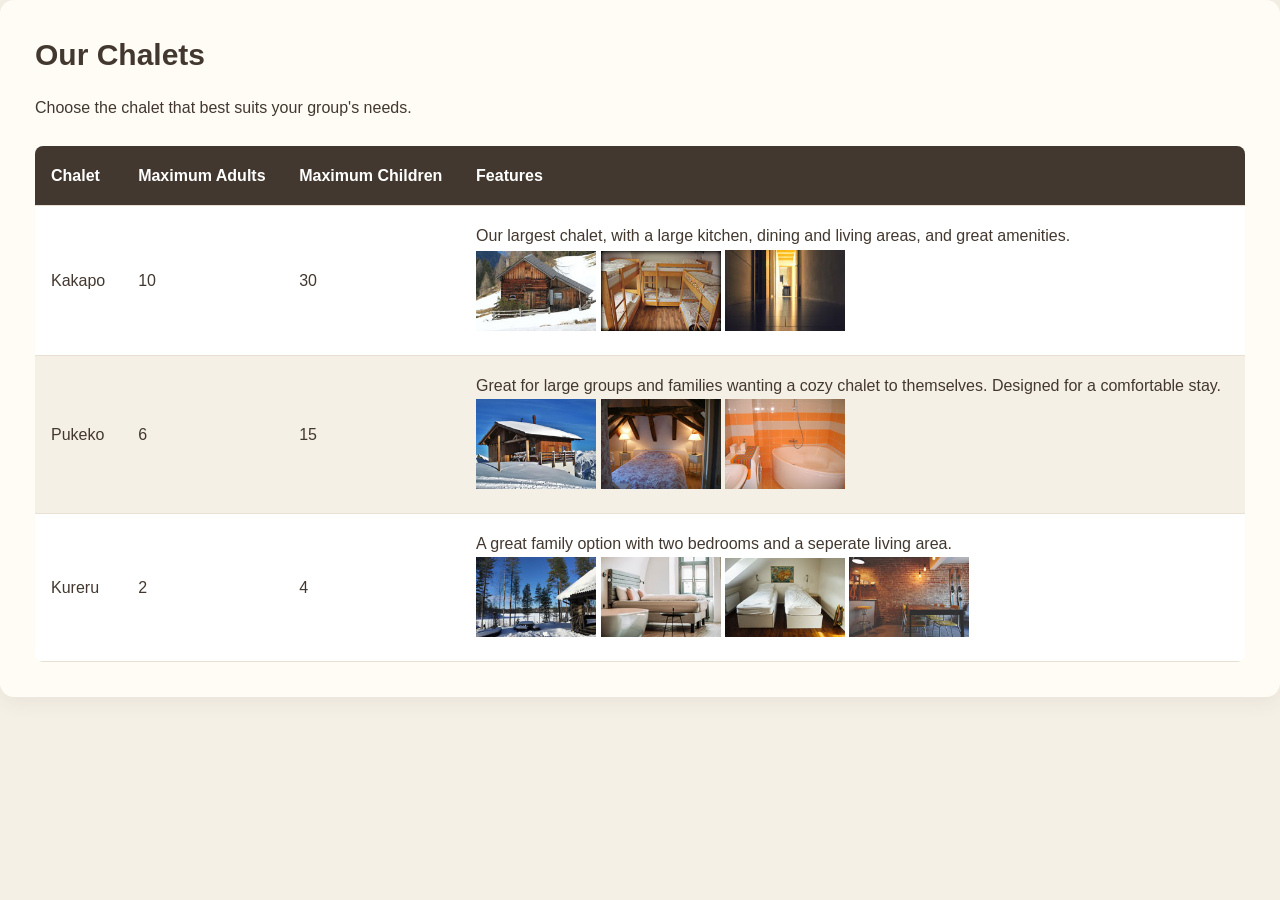
==== chalets.html @ 46a5926a "28/10/2026" ====
<!DOCTYPE html>
<html lang="en">
<head>
    <meta charset="UTF-8">
    <meta name="viewport" content="width=device-width, initial-scale=1.0">
    <title>Our Chalets - Maunga Club</title>
    <link rel="stylesheet" href="css/main.css">
</head>
<body>

    <section id="chalets">
      <h2>Our Chalets</h2>
      <p>Choose the chalet that best suits your group's needs.</p>
      
      <table>
        <thead>
          <tr>
            <th>Chalet</th>
            <th>Maximum Adults</th>
            <th>Maximum Children</th>
            <th>Features</th>
          </tr>
        </thead>
        <tbody>
          <tr>
            <td>Kakapo</td>
            <td>10</td>
            <td>30</td>
            <td>
              Our largest chalet, with a large kitchen, dining and living areas, and great amenities.
              <br>
              <img src="pics/Kakapo.jpg" alt="Kakapo Chalet" width="120">
              <img src="pics/Kakapo bunkroom.jpg" alt="Kakapo Chalet" width="120">
              <img src="pics/Kakapo Hallway.jpg" alt="Kakapo Chalet" width="120">
            </td>
          </tr>
          <tr>
            <td>Pukeko</td>
            <td>6</td>
            <td>15</td>
            <td>
              Great for large groups and families wanting a cozy chalet to themselves. Designed for a comfortable stay.
              <br>
              <img src="pics/Pukeko Chalet.jpg" alt="Pukeko Chalet" width="120">
              <img src="pics/Pukeko Bedroom.jpg" alt="Pukeko Chalet" width="120">
              <img src="pics/Pukeko Bathroom.jpg" alt="Pukeko Chalet" width="120">
            </td>
          </tr>
          <tr>
            <td>Kureru</td>
            <td>2</td>
            <td>4</td>
            <td>
              A great family option with two bedrooms and a seperate living area.
              <br>
              <img src="pics/Kereru Chalet.jpg" alt="Kereru Chalet" width="120">
              <img src="pics/Kereru Bedroom 1.jpg" alt="Kereru Chalet" width="120">
              <img src="pics/Kereru Bedroom 2.jpg" alt="Kereru Chalet" width="120">
              <img src="pics/Kereru Dining.jpg" alt="Kereru Chaltet" width="120">
            </td>
          </tr>
        </tbody>
      </table>
    </section>
</body>
</html>
---- css/main.css ----
@import
url('https://fonts.googleleapis.com/css2?family=Open+Sans:wght@400;500;600;700;800&display=swap');

/*General page styling*/
* {
  box-sizing: border-box
}

html {
  scroll-behavior: smooth;
}

body {
  margin: 0;
  font-family: 'Open Sans', sans-serif;
  background-color: #F5F0E6;
  color: #42382F;
  line-height: 1.7;
} 

/*Header and navigation*/
header {
  background-color: #42382F;
  color: #FFFFFF;
  padding: 20px 7%;
  display: flex;
  justify-content: space-between;
  align-items: center;
  gap: 20px;
  flex-wrap: wrap;
  box-shadow: 0 3px 12px rgba(50, 35, 25,0.12);
}

header h1 {
  margin: 0;
  font-size: 26px;
  font-weight: 700;
}

nav {
  display: flex;
  align-items: center;
  gap: 28px;
  flex-wrap: wrap;
}

nav a {
  color: #FFFFFF;
  text-decoration: none;
  font-size: 14px;
  font-weight: 600;
  transition: color 0.3s ease; 
}

nav a:hover {
  color: #E5C9A5;
}

/*Main content*/
main {
  width: 90%;
  max-width: 1150px;
  margin: 45px auto;
}

/*Content section*/
section {
  background-color: #FFFCF6;
  padding: 35px;
  margin-bottom: 45px;
  border-radius: 14px;
  box-shadow: 0 5px 20px rgba(66, 56, 47, 0.07);
}

/*Headings*/
h2 {
  color: #42382F;
  font-size: 30px;
  line-height: 1.3;
  margin-top: 0;
  margin-bottom: 20px;
}

h3 {
  color: #72583F;
  font-size: 21px;
  margin-top: 28px;
}

p {
  margin-bottom: 16px;
}

/*Lists*/
ul {
  padding-left: 24px;
}

li {
  padding-left: 4px;
  margin-bottom: 10px;
}

/*Chalet table*/
table {
  width: 100%;
  border-collapse: collapse;
  margin-top: 25px;
  background-color: #FFFFFF;
  border-radius: 8px;
  overflow: hidden;
}

th {
  background-color: #42382F;
  color: #FFFFFF;
  text-align: left;
  font-weight: 600;
}

th, td {
   padding: 16px;
   border-bottom: 1px solid #E9E0D3;
}

tbody tr:nth-child(even) {
    background-color: #F5F0E6;
}

tbody tr:hover {
  background-color: #EEE3D2;
}

/*Links in the page content*/
main a {
  color: #72583F;
  font-weight: 600;
}

main a:hover {
   color: #9A7047;
}

/*Footer*/
footer {
  background-color: #42382F;
  color: #FFFFFF;
  text-align: center;
  padding: 22px;
  margin-top: 50px;
}

footer p {
  margin: 0;
}

/*Responsive layout for phones and tablets*/
@media (max-width: 700px) {
  header {
    padding: 20px;
    flex-direction: column;
    align-items: flex-start;
  }

  nav {
    gap: 16px;
  }

  main {
    width: 94%;
    margin: 25px auto;
  }

  section {
    padding: 22px;
  }

  h2 {
    font-size: 25px;
  }

  /*Allow wide tables to scroll on small screens*/
  table {
    display: block;
    overflow-x: auto;
    white-space: normal;
  }

  th, td {
    padding: 10px;
    min-width: 100px;
  }

  /*Neat bullet points in the How to Join section*/
  #join ul {
    list-style-type: disc;
    padding-left: 25px;
    margin: 15px 0;
  }

  #join li {
    display: list-item;
    padding-left: 5px;
    margin-bottom: 10px;
    line-height: 1.6;
  }

  .about-image {
    width: 300px;
    height: 300px;
    object-fit: cover;
    display: block;
    margin: 15px auto;
    border-radius: 10px;
  }
}
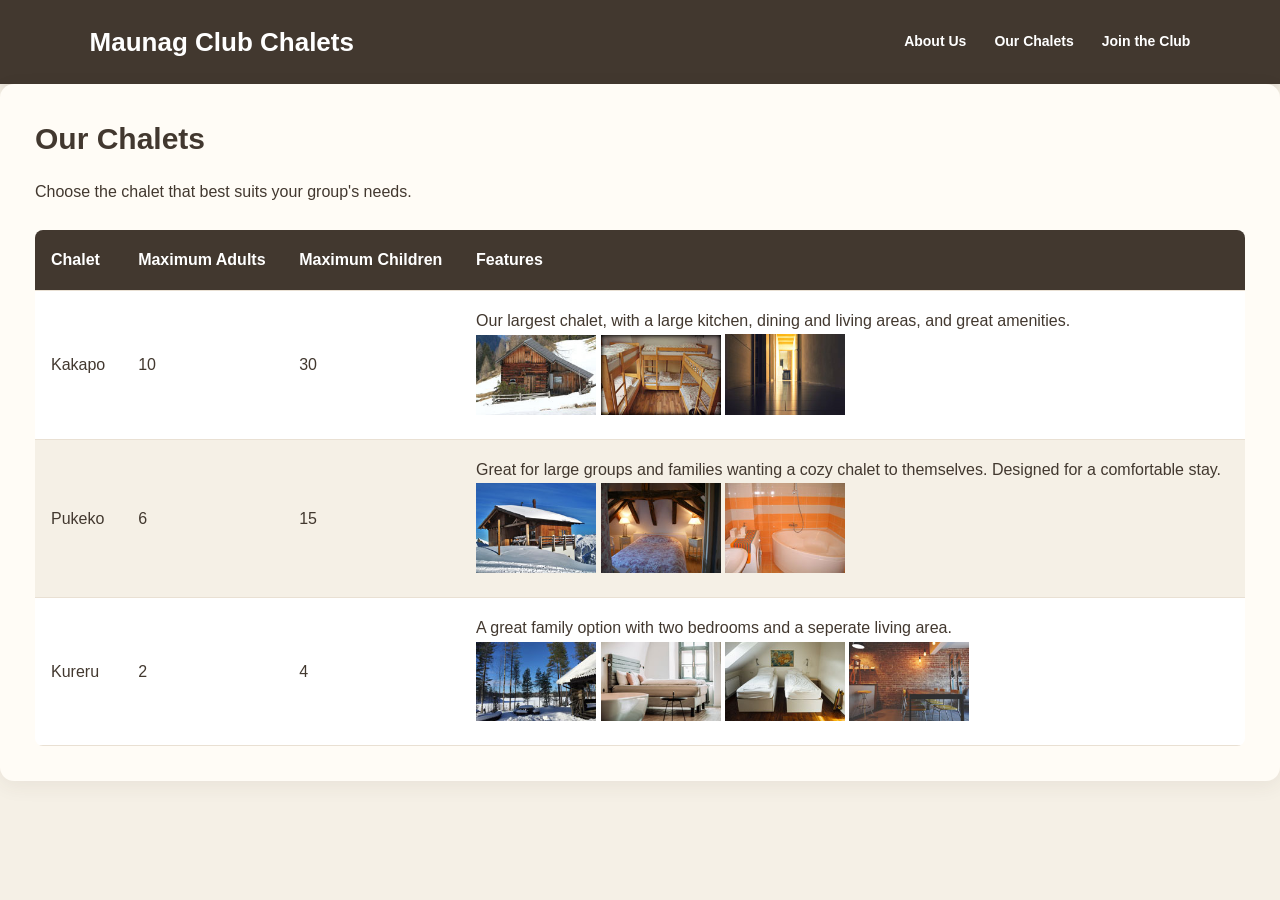
==== commit 4d703fde: "29/10/26" ====
--- a/chalets.html
+++ b/chalets.html
@@ -8,7 +8,17 @@
 </head>
 <body>
 
-    <section id="chalets">
+    <header>
+        <h1>Maunag Club Chalets</h1>
+
+        <nav>
+            <a href="index.html">About Us</a>
+            <a href="chalets.html">Our Chalets</a>
+            <a href="join.html">Join the Club</a>
+        </nav>
+    </header>
+  
+  <section id="chalets">
       <h2>Our Chalets</h2>
       <p>Choose the chalet that best suits your group's needs.</p>
       
